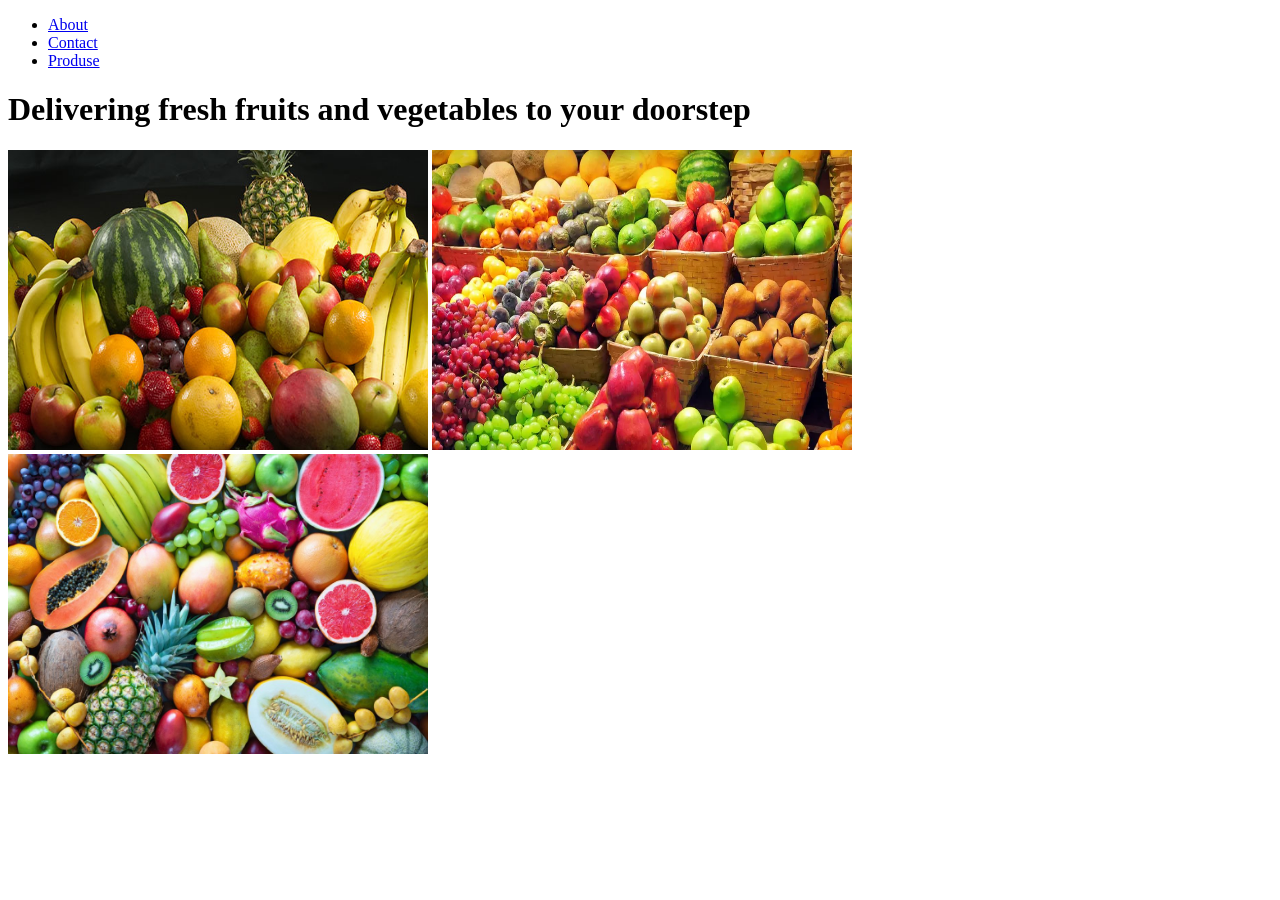
==== HTML/about.html @ 6b59601e "imagini" ====
<!DOCTYPE html>
<html lang="en">
<head>
    <meta charset="UTF-8">
    <title>About us</title>
</head>
<body>

    <ul>
        <li><a href="about.html">About</a></li>
        <li><a href="contact.html">Contact</a></li>
        <li><a href="produse.html">Produse</a></li>
    </ul>


    <h1> Delivering fresh fruits and vegetables to your doorstep </h1>

    <img src="../images/fruits.jpg" alt="Photo 1" width="420" height="300">
    <img src="../images/fruits2.jpg" alt="Photo 2" width="420" height="300">
    <img src="../images/fruits3.jpg" alt="Photo 2" width="420" height="300">
    

</body>
</html>
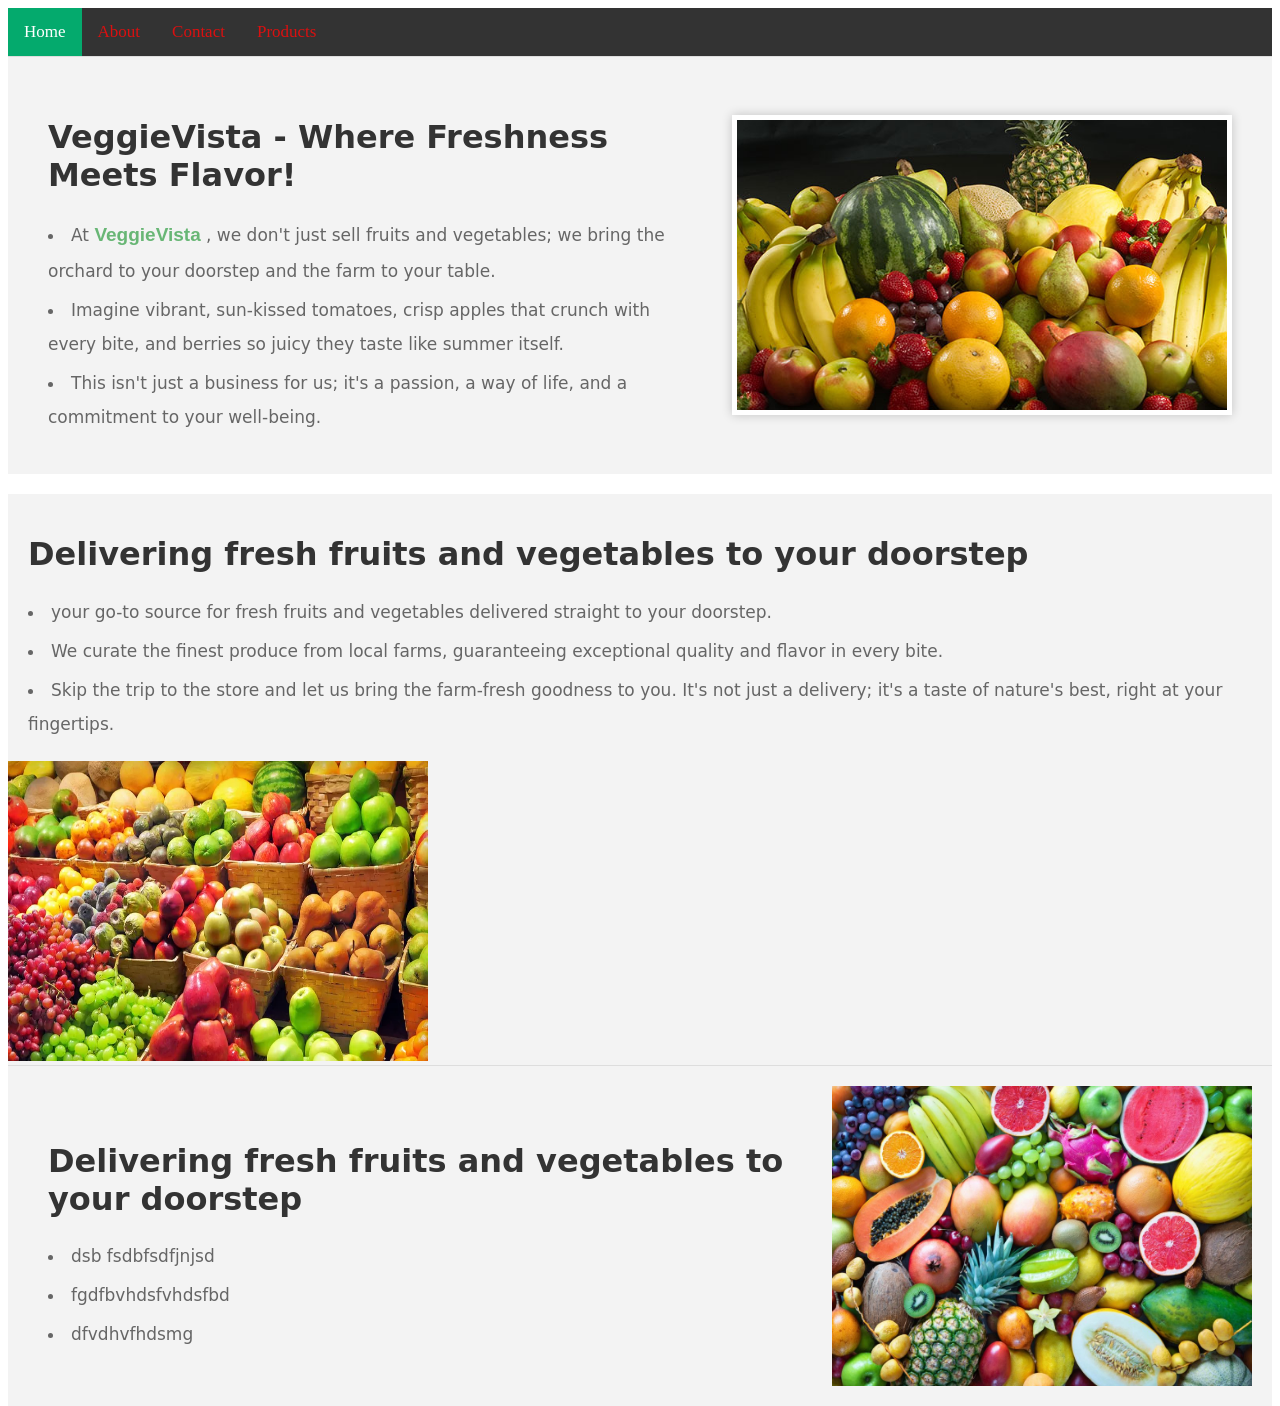
==== commit e3bc2dfa: "modificari in css about us" ====
--- a/HTML/about.html
+++ b/HTML/about.html
@@ -3,21 +3,87 @@
 <head>
     <meta charset="UTF-8">
     <title>About us</title>
+    <link rel = "stylesheet" href="../CSS/about.css">
 </head>
 <body>
 
-    <ul>
-        <li><a href="about.html">About</a></li>
-        <li><a href="contact.html">Contact</a></li>
-        <li><a href="produse.html">Produse</a></li>
-    </ul>
+    <div class="topnav">
+        <a class="active" href="#home">Home</a>
+        <a href="about.html">About</a>
+        <a href="contact.html">Contact</a>
+        <a href="produse.html">Products</a>
+    </div>
+
+    <div class="content">
+        <div class="text">
+            <h1> VeggieVista - Where Freshness Meets Flavor!</h1>
+          
+         
+          <li>
+            <i class="fa fa-star" aria-hidden="true"></i>
+            At <b>VeggieVista </b>, we don't just sell fruits and vegetables; we bring the orchard to your doorstep and the farm to your table.
+           </li>
+          <li> 
+            <i class="fa fa-star" aria-hidden="true"></i>
+            Imagine vibrant, sun-kissed tomatoes, crisp apples that crunch with every bite, and berries so juicy they taste like summer itself. 
+           </li>
+          <li>
+            <i class="fa fa-star" aria-hidden="true"></i>
+            This isn't just a business for us; it's a passion, a way of life, and a commitment to your well-being.
+             </li>
+             </div>
+        <img class="image" src="../images/fruits.jpg" alt="Photo 1" width="420" height="300">
+        
+      </div>
 
 
-    <h1> Delivering fresh fruits and vegetables to your doorstep </h1>
+      <div class="content2">
+        <div class="text">
+            <h1>  Delivering fresh fruits and vegetables to your doorstep </h1>
+         
+          <li>
+            <i class="fa fa-star" aria-hidden="true"></i>
+            your go-to source for fresh fruits and vegetables delivered straight to your doorstep. 
+           </li>
+          <li> 
+            <i class="fa fa-star" aria-hidden="true"></i>
+            We curate the finest produce from local farms, guaranteeing exceptional quality and flavor in every bite.
+           </li>
+          <li>
+            <i class="fa fa-star" aria-hidden="true"></i>
+            Skip the trip to the store and let us bring the farm-fresh goodness to you. 
+            It's not just a delivery; it's a taste of nature's best, right at your fingertips.
+             </li>
+          
+        </div>
 
-    <img src="../images/fruits.jpg" alt="Photo 1" width="420" height="300">
-    <img src="../images/fruits2.jpg" alt="Photo 2" width="420" height="300">
-    <img src="../images/fruits3.jpg" alt="Photo 2" width="420" height="300">
+        <img src="../images/fruits2.jpg" alt="Photo 2" width="420" height="300">
+      </div>
+
+
+
+      <div class="content">
+        <div class="text">
+          <h1>  Delivering fresh fruits and vegetables to your doorstep </h1>
+         
+          <li>
+            <i class="fa fa-star" aria-hidden="true"></i>
+            dsb fsdbfsdfjnjsd 
+           </li>
+          <li> 
+            <i class="fa fa-star" aria-hidden="true"></i>
+            fgdfbvhdsfvhdsfbd
+           </li>
+          <li>
+            <i class="fa fa-star" aria-hidden="true"></i>
+           dfvdhvfhdsmg
+             </li>
+             </div>
+             <img src="../images/fruits3.jpg" alt="Photo 2" width="420" height="300">
+        
+      </div>
+    
+    
     
 
 </body>
--- a/CSS/about.css
+++ b/CSS/about.css
@@ -0,0 +1,87 @@
+body, html {
+    height: 100%;
+}
+
+* {
+    box-sizing: border-box;
+}
+
+.topnav {
+    background-color: #333;
+    overflow: hidden;
+}
+
+.topnav a {
+    float: left;
+    color: #da1010;
+    text-align: center;
+    padding: 14px 16px;
+    text-decoration: none;
+    font-size: 17px;
+}
+
+.topnav a:hover {
+    background-color: #867070;
+    color: black;
+}
+
+.topnav a.active {
+    background-color: #04AA6D;
+    color: white;
+}
+
+/* -------------------- */
+
+.content {
+    display: flex;
+    align-items: center;
+    justify-content: space-between;
+    padding: 20px;
+    border-top: 1px solid #ddd;
+    background-color: rgb(243, 243, 243);
+    margin-bottom: 20px;
+  }
+
+  .content2 {
+    background-color: rgb(243, 243, 243);
+  }
+
+  .text {
+    flex: 1;
+    padding: 20px;
+    font-family:system-ui, -apple-system, BlinkMacSystemFont, 'Segoe UI', Roboto, Oxygen, Ubuntu, Cantarell, 'Open Sans', 'Helvetica Neue', sans-serif
+  }
+
+  .text li{
+    color: #666;
+    line-height: 2;
+    font-size: 17px;
+    margin-top: 5px;
+    list-style:inside;
+    
+  }
+
+  .text b{
+    color: rgb(104, 182, 117);
+    font-size: 19px;
+    font-family:Verdana, Geneva, Tahoma, sans-serif
+  }
+  
+  .text h1{
+    text-align:start;
+   
+    color: #333;
+  }
+
+  .image {
+    width: 100%;
+    max-width: 500px;
+    margin: 20px;
+    border: 5px solid white;
+    box-shadow: 0 0 10px rgba(0, 0, 0, 0.2);
+    transition: transform 0.3s ease;
+  
+    
+  }
+ 
+ 
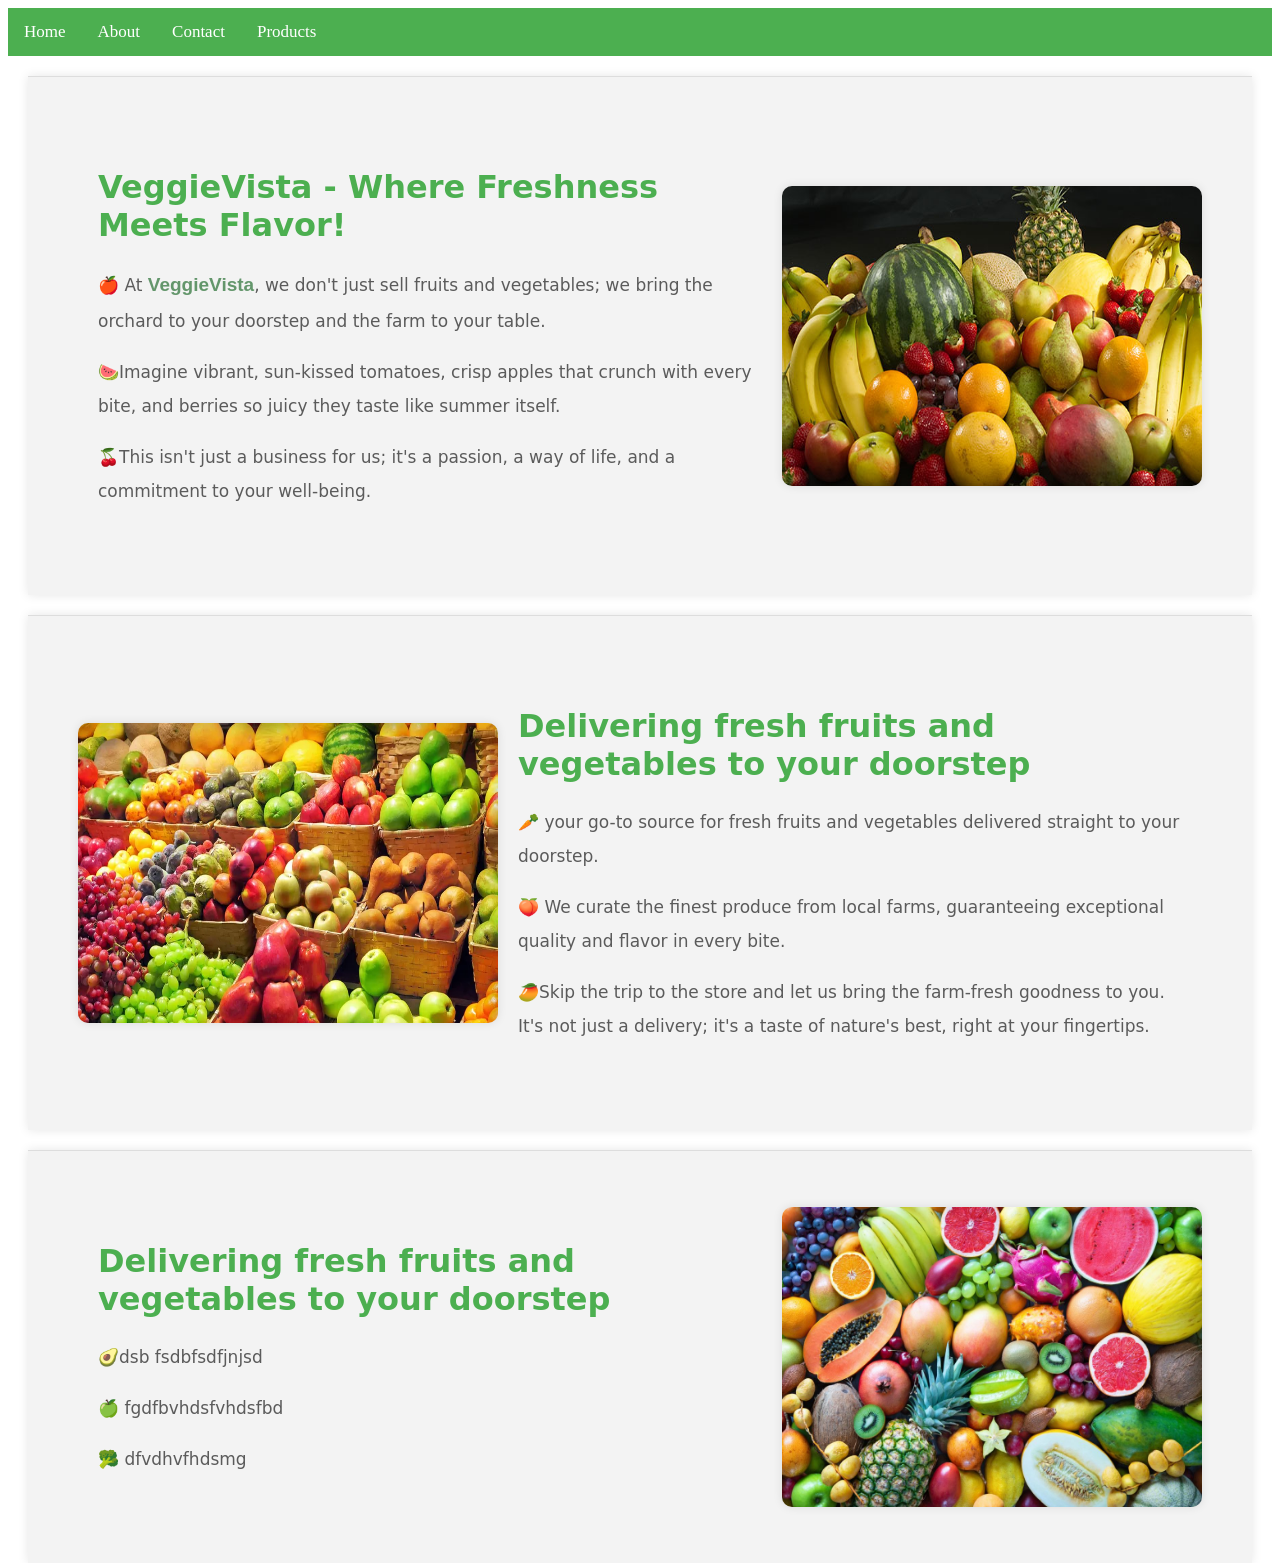
==== commit 5900bd6c: "about us page" ====
--- a/HTML/about.html
+++ b/HTML/about.html
@@ -7,57 +7,40 @@
 </head>
 <body>
 
+
     <div class="topnav">
-        <a class="active" href="#home">Home</a>
-        <a href="about.html">About</a>
-        <a href="contact.html">Contact</a>
-        <a href="produse.html">Products</a>
+        <a class="active" href="home.html" target="_blank">Home</a>
+        <a href="about.html" target="_blank">About</a>
+        <a href="contact.html" target="_blank">Contact</a>
+        <a href="products.html" target="_blank">Products</a>
     </div>
 
     <div class="content">
-        <div class="text">
-            <h1> VeggieVista - Where Freshness Meets Flavor!</h1>
-          
-         
-          <li>
-            <i class="fa fa-star" aria-hidden="true"></i>
-            At <b>VeggieVista </b>, we don't just sell fruits and vegetables; we bring the orchard to your doorstep and the farm to your table.
-           </li>
-          <li> 
-            <i class="fa fa-star" aria-hidden="true"></i>
-            Imagine vibrant, sun-kissed tomatoes, crisp apples that crunch with every bite, and berries so juicy they taste like summer itself. 
-           </li>
-          <li>
-            <i class="fa fa-star" aria-hidden="true"></i>
-            This isn't just a business for us; it's a passion, a way of life, and a commitment to your well-being.
-             </li>
-             </div>
+      <div class="text">
+        <h1>VeggieVista - Where Freshness Meets Flavor!</h1>
+        <p>🍎 At <b>VeggieVista</b>, we don't just sell fruits and vegetables; we bring the orchard to your doorstep and the farm to your table.</p>
+        <p>🍉Imagine vibrant, sun-kissed tomatoes, crisp apples that crunch with every bite, and berries so juicy they taste like summer itself.</p>
+        <p>🍒This isn't just a business for us; it's a passion, a way of life, and a commitment to your well-being.</p>
+    </div>
         <img class="image" src="../images/fruits.jpg" alt="Photo 1" width="420" height="300">
         
       </div>
 
 
       <div class="content2">
+        <img class="image" src="../images/fruits2.jpg" alt="Photo 2" width="420" height="300">
         <div class="text">
             <h1>  Delivering fresh fruits and vegetables to your doorstep </h1>
-         
-          <li>
-            <i class="fa fa-star" aria-hidden="true"></i>
-            your go-to source for fresh fruits and vegetables delivered straight to your doorstep. 
-           </li>
-          <li> 
-            <i class="fa fa-star" aria-hidden="true"></i>
-            We curate the finest produce from local farms, guaranteeing exceptional quality and flavor in every bite.
-           </li>
-          <li>
-            <i class="fa fa-star" aria-hidden="true"></i>
-            Skip the trip to the store and let us bring the farm-fresh goodness to you. 
-            It's not just a delivery; it's a taste of nature's best, right at your fingertips.
-             </li>
+         <p> 🥕 your go-to source for fresh fruits and vegetables delivered straight to your doorstep. </p>
+
+          <p> 🍑 We curate the finest produce from local farms, guaranteeing exceptional quality and flavor in every bite. </p>
+           
+          <p> 🥭Skip the trip to the store and let us bring the farm-fresh goodness to you. 
+            It's not just a delivery; it's a taste of nature's best, right at your fingertips.</p>
           
         </div>
 
-        <img src="../images/fruits2.jpg" alt="Photo 2" width="420" height="300">
+       
       </div>
 
 
@@ -66,20 +49,11 @@
         <div class="text">
           <h1>  Delivering fresh fruits and vegetables to your doorstep </h1>
          
-          <li>
-            <i class="fa fa-star" aria-hidden="true"></i>
-            dsb fsdbfsdfjnjsd 
-           </li>
-          <li> 
-            <i class="fa fa-star" aria-hidden="true"></i>
-            fgdfbvhdsfvhdsfbd
-           </li>
-          <li>
-            <i class="fa fa-star" aria-hidden="true"></i>
-           dfvdhvfhdsmg
-             </li>
+          <p> 🥑dsb fsdbfsdfjnjsd </p>
+          <p> 🍏 fgdfbvhdsfvhdsfbd  </p>
+          <p> 🥦 dfvdhvfhdsmg  </p>
              </div>
-             <img src="../images/fruits3.jpg" alt="Photo 2" width="420" height="300">
+             <img class="image"  src="../images/fruits3.jpg" alt="Photo 2" width="420" height="300">
         
       </div>
     
--- a/CSS/about.css
+++ b/CSS/about.css
@@ -7,13 +7,13 @@
 }
 
 .topnav {
-    background-color: #333;
+    background-color: #4CAF50;
     overflow: hidden;
 }
 
 .topnav a {
     float: left;
-    color: #da1010;
+    color: white;
     text-align: center;
     padding: 14px 16px;
     text-decoration: none;
@@ -21,13 +21,18 @@
 }
 
 .topnav a:hover {
-    background-color: #867070;
+    background-color: #98d199;
     color: black;
 }
 
 .topnav a.active {
-    background-color: #04AA6D;
+    background-color: #4CAF50;;
     color: white;
+}
+
+.topnav a.active:hover{
+  background-color: #98d199;
+  color: black;
 }
 
 /* -------------------- */
@@ -36,14 +41,24 @@
     display: flex;
     align-items: center;
     justify-content: space-between;
-    padding: 20px;
+    padding: 50px;
     border-top: 1px solid #ddd;
     background-color: rgb(243, 243, 243);
     margin-bottom: 20px;
+    margin: 20px;
+    box-shadow: 0 0 10px rgba(0, 0, 0, 0.1);
   }
 
   .content2 {
+    display: flex;
+    align-items: center;
+    justify-content: space-between;
+    padding: 50px;
+    border-top: 1px solid #ddd;
     background-color: rgb(243, 243, 243);
+    margin-bottom: 20px;
+    margin: 20px;
+    box-shadow: 0 0 10px rgba(0, 0, 0, 0.1);
   }
 
   .text {
@@ -52,8 +67,8 @@
     font-family:system-ui, -apple-system, BlinkMacSystemFont, 'Segoe UI', Roboto, Oxygen, Ubuntu, Cantarell, 'Open Sans', 'Helvetica Neue', sans-serif
   }
 
-  .text li{
-    color: #666;
+  .text p{
+    color: #5b5b5b;
     line-height: 2;
     font-size: 17px;
     margin-top: 5px;
@@ -61,25 +76,23 @@
     
   }
 
+
+
+
   .text b{
-    color: rgb(104, 182, 117);
+    color: rgba(48, 117, 59, 0.736);
     font-size: 19px;
     font-family:Verdana, Geneva, Tahoma, sans-serif
   }
   
   .text h1{
     text-align:start;
-   
-    color: #333;
+    color: #4CAF50;
   }
 
   .image {
-    width: 100%;
-    max-width: 500px;
-    margin: 20px;
-    border: 5px solid white;
-    box-shadow: 0 0 10px rgba(0, 0, 0, 0.2);
-    transition: transform 0.3s ease;
+    border-radius: 10px;
+    box-shadow: 0 0 10px rgba(0, 0, 0, 0.1);
   
     
   }
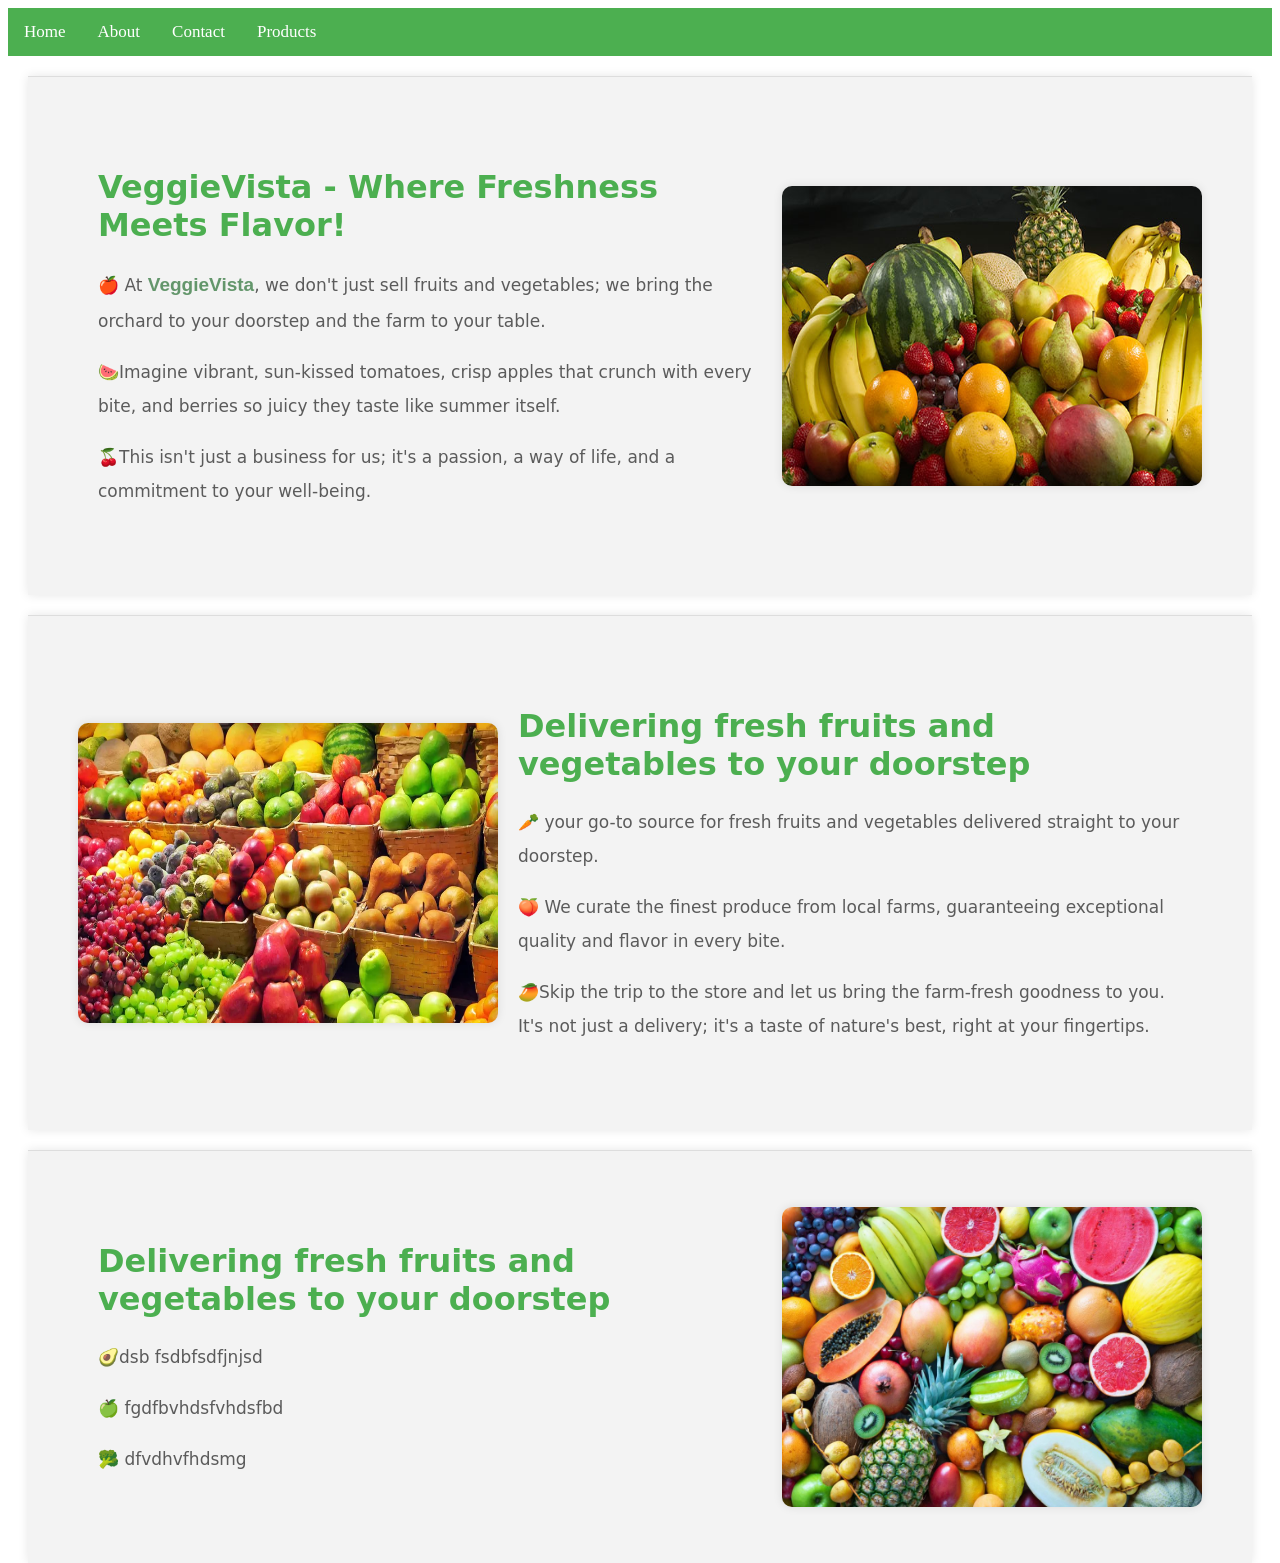
==== commit 98a26291: "cherry rain" ====
--- a/HTML/about.html
+++ b/HTML/about.html
@@ -4,6 +4,9 @@
     <meta charset="UTF-8">
     <title>About us</title>
     <link rel = "stylesheet" href="../CSS/about.css">
+    <script src="../javascript/about.js"></script>
+    <link href="https://fonts.googleapis.com/css?family=Oswald:600,700" rel="stylesheet">
+
 </head>
 <body>
 
@@ -15,22 +18,31 @@
         <a href="products.html" target="_blank">Products</a>
     </div>
 
+
+    <div class="emoji-rain">
+
     <div class="content">
       <div class="text">
-        <h1>VeggieVista - Where Freshness Meets Flavor!</h1>
+        
+      
+        <h1>VeggieVista - Where Freshness Meets Flavor!</h1> 
         <p>🍎 At <b>VeggieVista</b>, we don't just sell fruits and vegetables; we bring the orchard to your doorstep and the farm to your table.</p>
         <p>🍉Imagine vibrant, sun-kissed tomatoes, crisp apples that crunch with every bite, and berries so juicy they taste like summer itself.</p>
         <p>🍒This isn't just a business for us; it's a passion, a way of life, and a commitment to your well-being.</p>
-    </div>
+   
+
+      </div>
         <img class="image" src="../images/fruits.jpg" alt="Photo 1" width="420" height="300">
         
       </div>
+    </div>
 
-
+  </div>
       <div class="content2">
         <img class="image" src="../images/fruits2.jpg" alt="Photo 2" width="420" height="300">
         <div class="text">
-            <h1>  Delivering fresh fruits and vegetables to your doorstep </h1>
+          
+            <h1>  Delivering fresh fruits and vegetables to your doorstep </h1> 
          <p> 🥕 your go-to source for fresh fruits and vegetables delivered straight to your doorstep. </p>
 
           <p> 🍑 We curate the finest produce from local farms, guaranteeing exceptional quality and flavor in every bite. </p>
@@ -57,6 +69,7 @@
         
       </div>
     
+   
     
     
 
--- a/CSS/about.css
+++ b/CSS/about.css
@@ -97,4 +97,27 @@
     
   }
  
- 
+
+
+
+  /* Add this to your CSS file */
+.emoji {
+  position: fixed;
+  font-size: 24px; /* You can adjust the size of the emojis */
+  pointer-events: none;
+  user-select: none;
+  animation: fall 2s linear;
+}
+
+@keyframes fall {
+  0% {
+      transform: translateY(-100vh);
+  }
+  100% {
+      transform: translateY(100vh);
+  }
+}
+
+
+  
+  
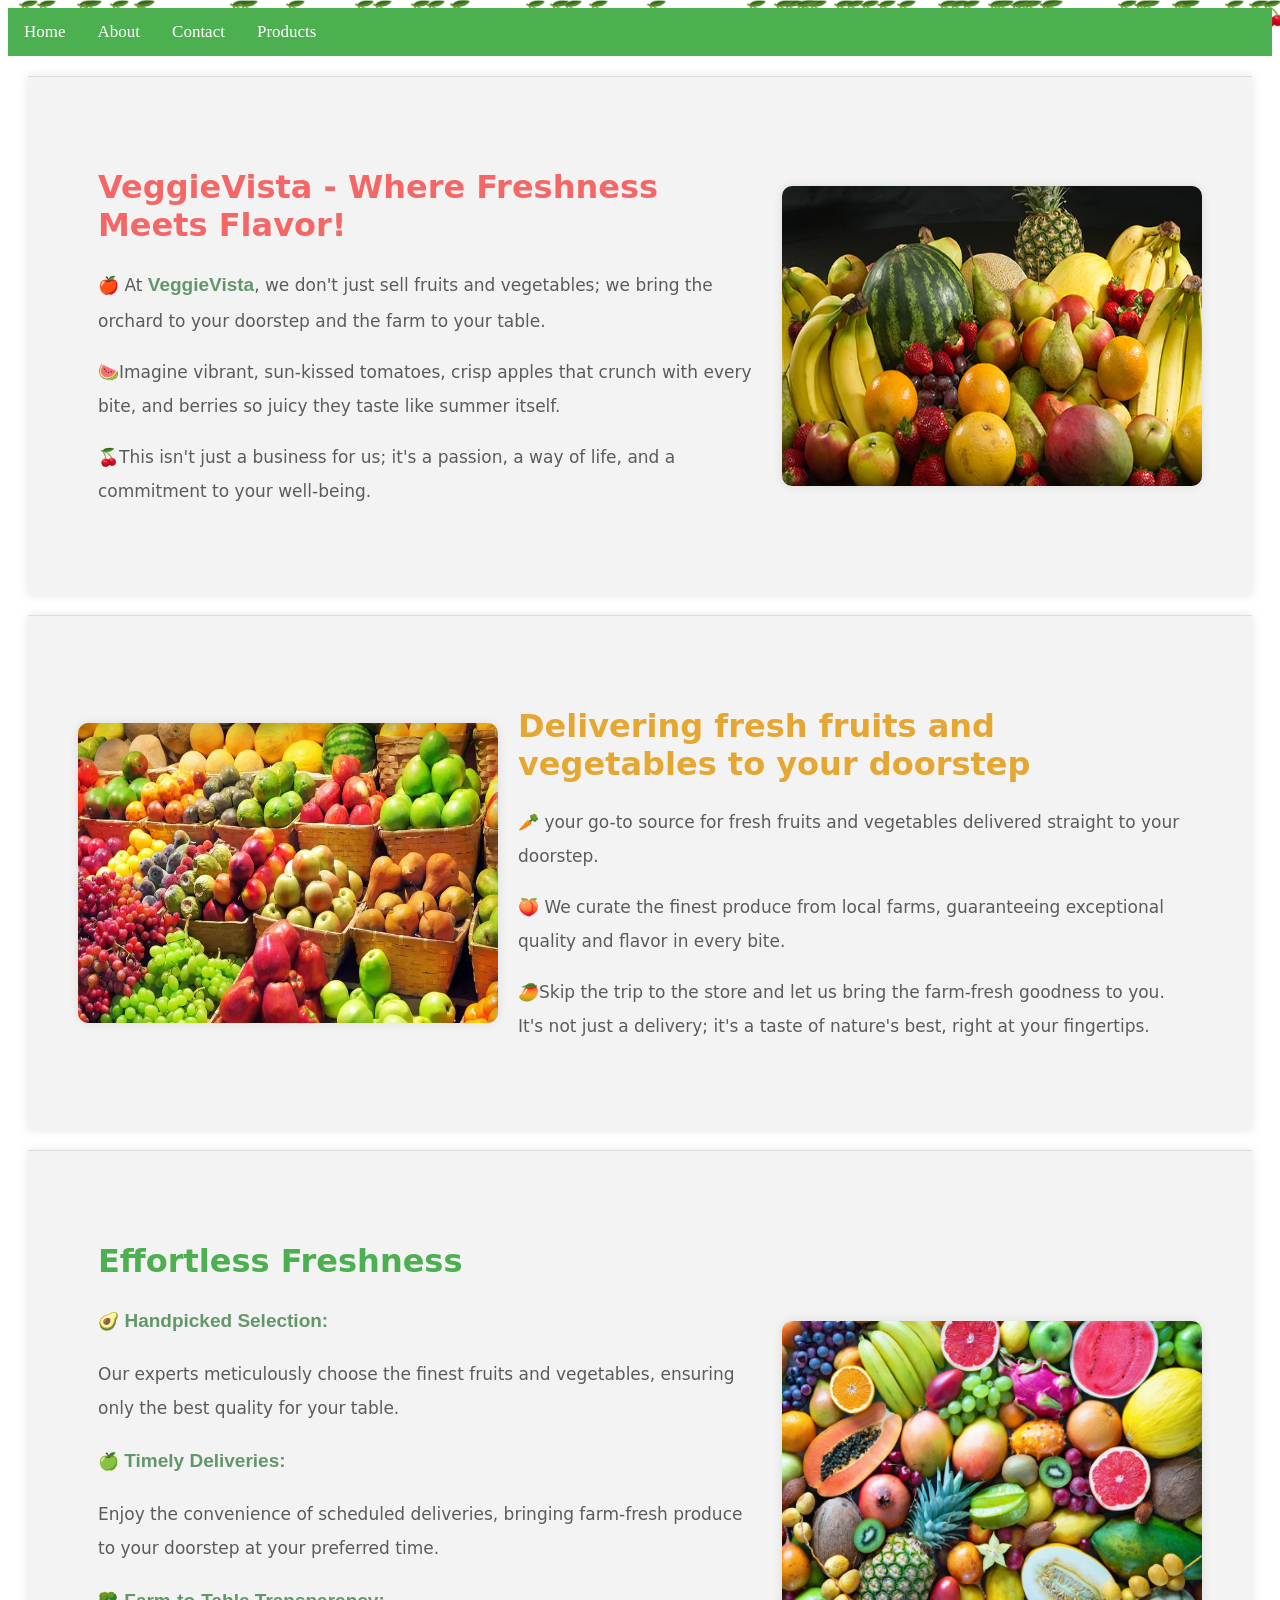
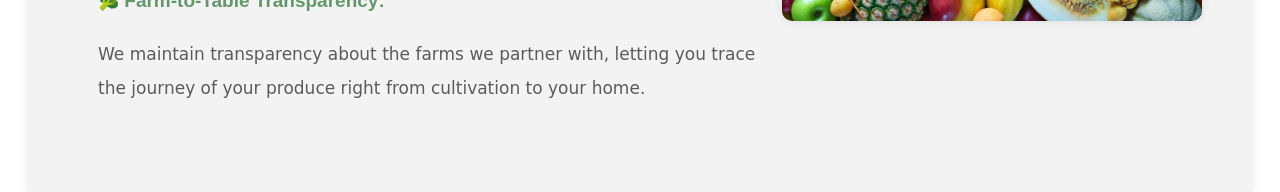
==== commit badcb27e: "cherry rain" ====
--- a/HTML/about.html
+++ b/HTML/about.html
@@ -10,6 +10,7 @@
 </head>
 <body>
 
+  <div class="emoji-rain"></div> 
 
     <div class="topnav">
         <a class="active" href="home.html" target="_blank">Home</a>
@@ -19,13 +20,13 @@
     </div>
 
 
-    <div class="emoji-rain">
+   
 
     <div class="content">
       <div class="text">
         
       
-        <h1>VeggieVista - Where Freshness Meets Flavor!</h1> 
+        <h1 class="title1">VeggieVista - Where Freshness Meets Flavor!</h1> 
         <p>🍎 At <b>VeggieVista</b>, we don't just sell fruits and vegetables; we bring the orchard to your doorstep and the farm to your table.</p>
         <p>🍉Imagine vibrant, sun-kissed tomatoes, crisp apples that crunch with every bite, and berries so juicy they taste like summer itself.</p>
         <p>🍒This isn't just a business for us; it's a passion, a way of life, and a commitment to your well-being.</p>
@@ -35,14 +36,14 @@
         <img class="image" src="../images/fruits.jpg" alt="Photo 1" width="420" height="300">
         
       </div>
-    </div>
+    
 
   </div>
       <div class="content2">
         <img class="image" src="../images/fruits2.jpg" alt="Photo 2" width="420" height="300">
         <div class="text">
           
-            <h1>  Delivering fresh fruits and vegetables to your doorstep </h1> 
+            <h1 class="title2">  Delivering fresh fruits and vegetables to your doorstep </h1> 
          <p> 🥕 your go-to source for fresh fruits and vegetables delivered straight to your doorstep. </p>
 
           <p> 🍑 We curate the finest produce from local farms, guaranteeing exceptional quality and flavor in every bite. </p>
@@ -59,11 +60,17 @@
 
       <div class="content">
         <div class="text">
-          <h1>  Delivering fresh fruits and vegetables to your doorstep </h1>
+          <h1 >  Effortless Freshness </h1>
          
-          <p> 🥑dsb fsdbfsdfjnjsd </p>
-          <p> 🍏 fgdfbvhdsfvhdsfbd  </p>
-          <p> 🥦 dfvdhvfhdsmg  </p>
+          <p> 🥑 <b>Handpicked Selection: </b> </p>
+          <p>  Our experts meticulously choose the finest fruits and vegetables, ensuring only the best quality for your table.</p>
+
+          <p> 🍏<b> Timely Deliveries:</b> </p>
+          <p> Enjoy the convenience of scheduled deliveries, bringing farm-fresh produce to your doorstep at your preferred time.</p>
+
+          <p> 🥦<b> Farm-to-Table Transparency:</b> </p>
+          <p> We maintain transparency about the farms we partner with, letting you trace the journey of your produce right from cultivation to your home.</p>
+
              </div>
              <img class="image"  src="../images/fruits3.jpg" alt="Photo 2" width="420" height="300">
         
--- a/CSS/about.css
+++ b/CSS/about.css
@@ -90,6 +90,15 @@
     color: #4CAF50;
   }
 
+.text h1.title1{
+  color: rgb(245, 103, 103);
+
+}
+
+.text h1.title2{
+    color: rgb(230, 167, 50);
+  }
+
   .image {
     border-radius: 10px;
     box-shadow: 0 0 10px rgba(0, 0, 0, 0.1);
@@ -103,11 +112,22 @@
   /* Add this to your CSS file */
 .emoji {
   position: fixed;
-  font-size: 24px; /* You can adjust the size of the emojis */
+  font-size: 24px; /*  size of the emojis */
   pointer-events: none;
   user-select: none;
   animation: fall 2s linear;
 }
+
+.emoji-rain {
+  position: fixed;
+  top: 0;
+  left: 0;
+  width: 100vw;
+  height: 100vh;
+  pointer-events: none; /* Allows interaction with elements behind the container */
+  z-index: -1; /* Position it behind other elements */
+}
+
 
 @keyframes fall {
   0% {
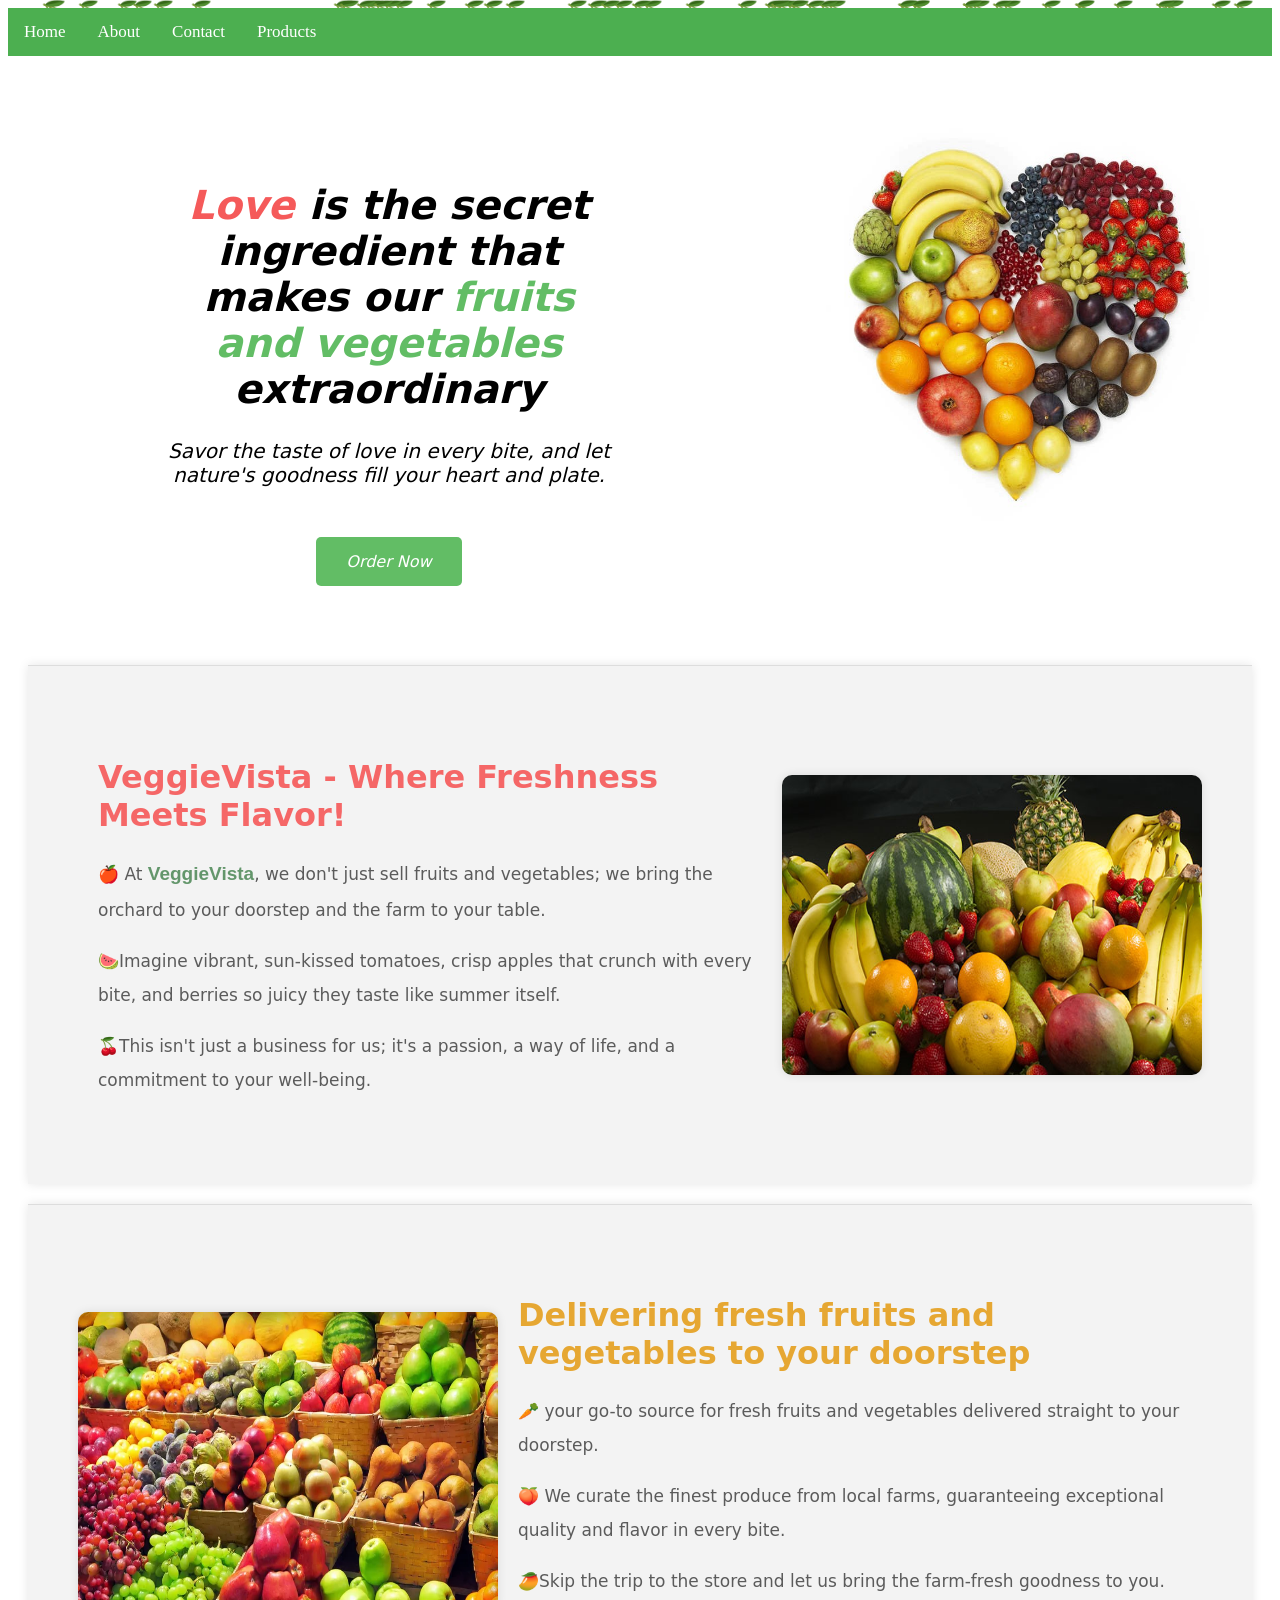
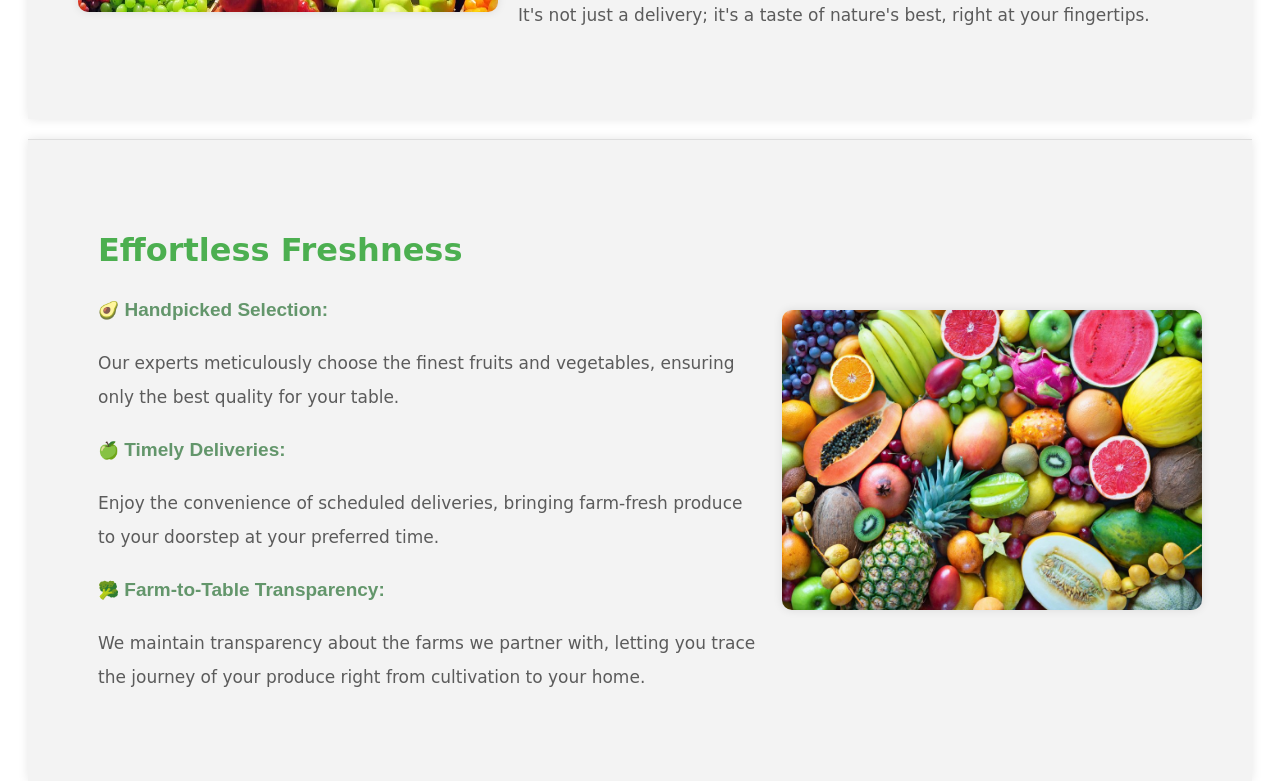
==== commit f5ad76f4: "header about" ====
--- a/HTML/about.html
+++ b/HTML/about.html
@@ -6,6 +6,7 @@
     <link rel = "stylesheet" href="../CSS/about.css">
     <script src="../javascript/about.js"></script>
     <link href="https://fonts.googleapis.com/css?family=Oswald:600,700" rel="stylesheet">
+    
 
 </head>
 <body>
@@ -20,7 +21,19 @@
     </div>
 
 
-   
+    <div class="container">
+      <div class="header">
+          <h1> <b class = "love">Love </b> is the secret ingredient that makes our <b class = fruits1>fruits and vegetables </b> extraordinary</h1>
+         <p> Savor the taste of love in every bite, and let nature's goodness fill your heart and plate.</p>
+         <a href="products.html" class="order-button">Order Now</a>
+
+      </div>
+      <div class="image-container">
+          <img class="image1" src="../images/header.jpg" alt="Photo 1" width="500" height="600">
+      </div>
+  </div>
+
+  
 
     <div class="content">
       <div class="text">
--- a/CSS/about.css
+++ b/CSS/about.css
@@ -102,9 +102,79 @@
   .image {
     border-radius: 10px;
     box-shadow: 0 0 10px rgba(0, 0, 0, 0.1);
-  
-    
-  }
+  }
+
+  .image1 {
+    max-width: 100%;
+    height: auto;
+}
+
+
+  .container {
+    display: flex;
+    justify-content: space-between;
+    align-items: center;
+}
+
+
+
+.image-container {
+  flex: 1;
+  margin-left: 150px;
+  padding: 20px;
+ margin-top: 40px;
+ margin-bottom: 100px;
+}
+
+
+.header {
+ 
+  background-color: rgb(255, 255, 255);
+  flex:1;
+
+margin-top: 40px;
+ font-size: 20px;
+ margin-left: 150px;
+ font-style: italic;
+ font-family:system-ui, -apple-system, BlinkMacSystemFont, 'Segoe UI', Roboto, Oxygen, Ubuntu, Cantarell, 'Open Sans', 'Helvetica Neue', sans-serif;
+
+  text-align: center;
+  width: 100%;
+  
+}
+.header p{
+  margin-bottom: 50px;
+  
+}
+
+.love{
+  color:rgb(245, 90, 90);
+  
+}
+.fruits1{
+  color:#62bd65;
+}
+/* Additional styles for button (optional) */
+.order-button {
+  display: inline-block;
+  background-color: #62bd65;
+  color: #ffffff;
+  padding: 15px 30px;
+  border: none;
+  border-radius: 5px;
+  font-size: 16px;
+  cursor: pointer;
+  transition: background-color 0.3s ease;
+  text-decoration: none;
+  font-family: system-ui, -apple-system, BlinkMacSystemFont, 'Segoe UI', Roboto, Oxygen, Ubuntu, Cantarell, 'Open Sans', 'Helvetica Neue', sans-serif;
+
+  
+}
+
+.order-button:hover {
+  background-color: #4faa54; /* Darker shade of green on hover */
+}
+
  
 
 
